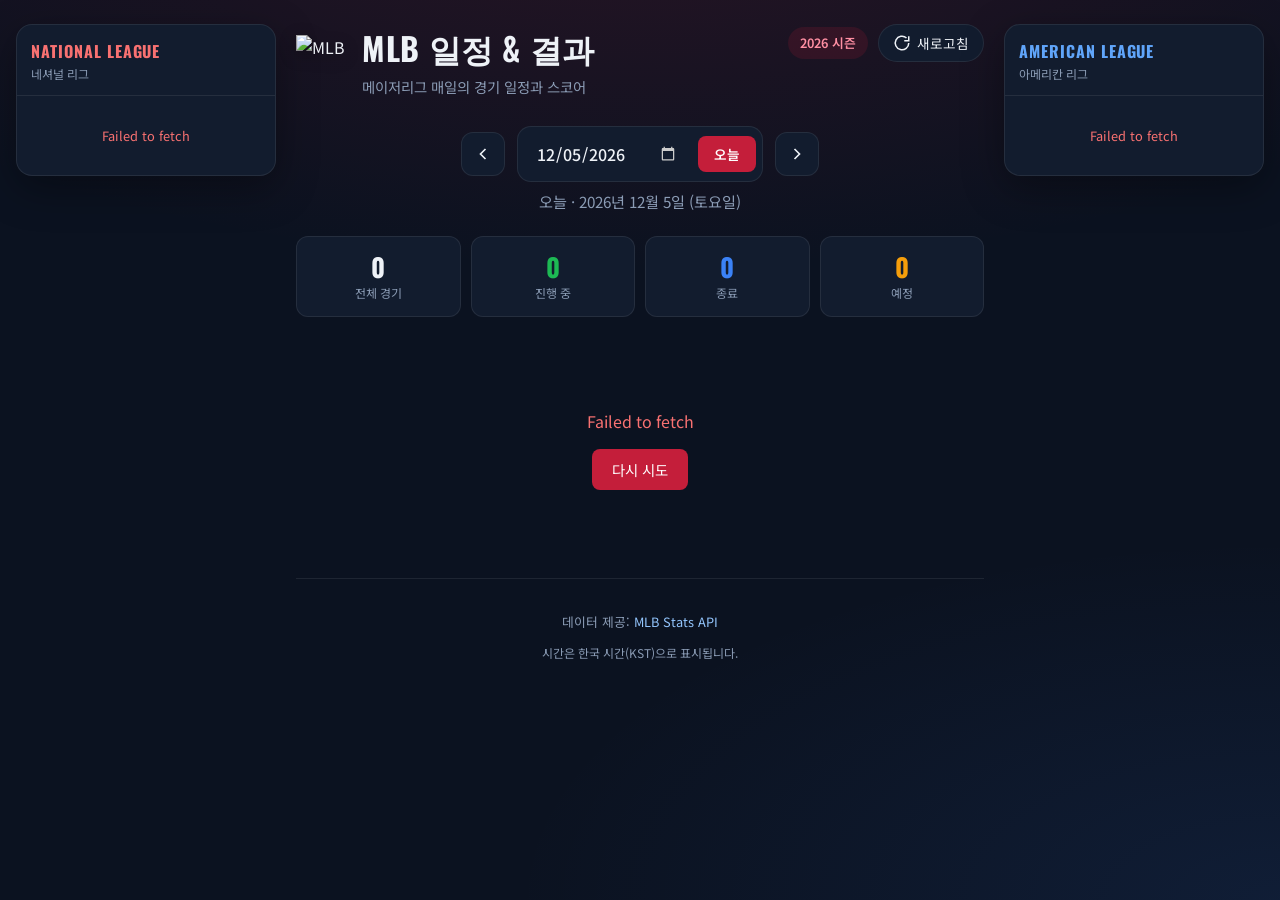
==== index.html @ 9237ba50 "Add web page files (index.html, styles.css, app.js) Co-authored-by: Cursor <cursoragent@cursor.com>" ====
<!DOCTYPE html>
<html lang="ko">
<head>
  <meta charset="UTF-8" />
  <meta name="viewport" content="width=device-width, initial-scale=1.0" />
  <title>MLB 일정 &amp; 결과</title>
  <link rel="preconnect" href="https://fonts.googleapis.com" />
  <link rel="preconnect" href="https://fonts.gstatic.com" crossorigin />
  <link href="https://fonts.googleapis.com/css2?family=Noto+Sans+KR:wght@400;500;600;700&family=Oswald:wght@500;600;700&display=swap" rel="stylesheet" />
  <link rel="stylesheet" href="styles.css" />
</head>
<body>
  <div class="layout">
    <aside class="standings-sidebar standings-left" aria-label="네셔널 리그 순위">
      <div class="standings-panel">
        <h2 class="standings-league-title nl">National League</h2>
        <p class="standings-league-sub">네셔널 리그</p>
        <div id="nlStandings" class="standings-content">
          <div class="standings-loading">순위 불러오는 중...</div>
        </div>
      </div>
    </aside>

    <div class="page main-content">
    <header class="header">
      <div class="header-inner">
        <div class="brand">
          <img
            class="brand-icon"
            src="https://www.mlbstatic.com/team-logos/league-on-dark/1.svg"
            alt="MLB"
            width="52"
            height="52"
          />
          <div>
            <h1>MLB 일정 &amp; 결과</h1>
            <p class="subtitle">메이저리그 매일의 경기 일정과 스코어</p>
          </div>
        </div>
        <div class="header-meta">
          <span class="season-badge" id="seasonBadge">2026 시즌</span>
          <button type="button" class="btn-refresh" id="refreshBtn" title="새로고침">
            <svg width="18" height="18" viewBox="0 0 24 24" fill="none" stroke="currentColor" stroke-width="2">
              <path d="M21 12a9 9 0 1 1-3-6.7"/><polyline points="21 3 21 9 15 9"/>
            </svg>
            새로고침
          </button>
        </div>
      </div>
    </header>

    <section class="date-bar">
      <button type="button" class="nav-btn" id="prevDayBtn" aria-label="이전 날짜">
        <svg width="20" height="20" viewBox="0 0 24 24" fill="none" stroke="currentColor" stroke-width="2">
          <polyline points="15 18 9 12 15 6"/>
        </svg>
      </button>

      <div class="date-picker-wrap">
        <input type="date" id="dateInput" class="date-input" />
        <button type="button" class="btn-today" id="todayBtn">오늘</button>
      </div>

      <button type="button" class="nav-btn" id="nextDayBtn" aria-label="다음 날짜">
        <svg width="20" height="20" viewBox="0 0 24 24" fill="none" stroke="currentColor" stroke-width="2">
          <polyline points="9 18 15 12 9 6"/>
        </svg>
      </button>
    </section>

    <p class="display-date" id="displayDate"></p>

    <section class="summary" id="summary" hidden>
      <div class="summary-card">
        <span class="summary-value" id="totalGames">0</span>
        <span class="summary-label">전체 경기</span>
      </div>
      <div class="summary-card live">
        <span class="summary-value" id="liveGames">0</span>
        <span class="summary-label">진행 중</span>
      </div>
      <div class="summary-card done">
        <span class="summary-value" id="finalGames">0</span>
        <span class="summary-label">종료</span>
      </div>
      <div class="summary-card upcoming">
        <span class="summary-value" id="scheduledGames">0</span>
        <span class="summary-label">예정</span>
      </div>
    </section>

    <div class="state state-loading" id="loadingState">
      <div class="spinner"></div>
      <p>경기 정보를 불러오는 중...</p>
    </div>

    <div class="state state-error" id="errorState" hidden>
      <p id="errorMessage">데이터를 불러오지 못했습니다.</p>
      <button type="button" class="btn-retry" id="retryBtn">다시 시도</button>
    </div>

    <div class="state state-empty" id="emptyState" hidden>
      <span class="empty-icon" aria-hidden="true">📅</span>
      <p>이 날짜에는 MLB 경기가 없습니다.</p>
    </div>

    <main class="games" id="gamesContainer"></main>

    <footer class="footer">
      <p>데이터 제공: <a href="https://statsapi.mlb.com/" target="_blank" rel="noopener noreferrer">MLB Stats API</a></p>
      <p class="footer-note">시간은 한국 시간(KST)으로 표시됩니다.</p>
    </footer>
    </div>

    <aside class="standings-sidebar standings-right" aria-label="아메리칸 리그 순위">
      <div class="standings-panel">
        <h2 class="standings-league-title al">American League</h2>
        <p class="standings-league-sub">아메리칸 리그</p>
        <div id="alStandings" class="standings-content">
          <div class="standings-loading">순위 불러오는 중...</div>
        </div>
      </div>
    </aside>
  </div>

  <div class="modal-overlay" id="gameModal" hidden>
    <div class="modal" role="dialog" aria-modal="true" aria-labelledby="modalTitle">
      <button type="button" class="modal-close" id="modalCloseBtn" aria-label="닫기">&times;</button>
      <div id="modalContent" class="modal-content"></div>
    </div>
  </div>

  <script src="app.js"></script>
</body>
</html>
---- styles.css ----
:root {
  --bg: #0b1220;
  --bg-card: #121c2e;
  --bg-card-hover: #172338;
  --border: rgba(255, 255, 255, 0.08);
  --text: #eef2f7;
  --text-muted: #8b9cb5;
  --accent: #c41e3a;
  --accent-soft: rgba(196, 30, 58, 0.15);
  --green: #1db954;
  --green-soft: rgba(29, 185, 84, 0.15);
  --blue: #3b82f6;
  --blue-soft: rgba(59, 130, 246, 0.15);
  --amber: #f59e0b;
  --amber-soft: rgba(245, 158, 11, 0.15);
  --radius: 16px;
  --shadow: 0 12px 40px rgba(0, 0, 0, 0.35);
}

*,
*::before,
*::after {
  box-sizing: border-box;
}

body {
  margin: 0;
  min-height: 100vh;
  font-family: "Noto Sans KR", sans-serif;
  background:
    radial-gradient(ellipse 80% 50% at 50% -20%, rgba(196, 30, 58, 0.18), transparent),
    radial-gradient(ellipse 60% 40% at 100% 100%, rgba(59, 130, 246, 0.1), transparent),
    var(--bg);
  color: var(--text);
  line-height: 1.5;
}

.layout {
  display: grid;
  grid-template-columns: minmax(220px, 260px) minmax(0, 1fr) minmax(220px, 260px);
  gap: 20px;
  max-width: 1480px;
  margin: 0 auto;
  padding: 24px 16px 48px;
  align-items: start;
}

.page {
  min-width: 0;
  padding: 0;
}

.main-content {
  width: 100%;
}

/* Standings sidebars */
.standings-sidebar {
  position: sticky;
  top: 20px;
}

.standings-panel {
  border-radius: var(--radius);
  background: var(--bg-card);
  border: 1px solid var(--border);
  box-shadow: var(--shadow);
  overflow: hidden;
}

.standings-league-title {
  margin: 0;
  padding: 14px 14px 0;
  font-family: "Oswald", sans-serif;
  font-size: 1rem;
  font-weight: 700;
  letter-spacing: 0.06em;
  text-transform: uppercase;
}

.standings-league-title.nl {
  color: #f87171;
}

.standings-league-title.al {
  color: #60a5fa;
}

.standings-league-sub {
  margin: 2px 0 0;
  padding: 0 14px 12px;
  font-size: 0.75rem;
  color: var(--text-muted);
  border-bottom: 1px solid var(--border);
}

.standings-content {
  padding: 10px;
}

.standings-loading,
.standings-error {
  padding: 20px 10px;
  text-align: center;
  font-size: 0.8rem;
  color: var(--text-muted);
}

.standings-error {
  color: #f87171;
}

.division-block {
  margin-bottom: 14px;
}

.division-block:last-child {
  margin-bottom: 0;
}

.division-title {
  margin: 0 0 6px;
  padding: 6px 8px;
  border-radius: 6px;
  background: rgba(0, 0, 0, 0.25);
  font-family: "Oswald", sans-serif;
  font-size: 0.78rem;
  font-weight: 600;
  letter-spacing: 0.05em;
  text-transform: uppercase;
  color: var(--text-muted);
}

.standings-table {
  width: 100%;
  border-collapse: collapse;
  font-size: 0.72rem;
}

.standings-table th {
  padding: 4px 2px;
  font-weight: 500;
  color: var(--text-muted);
  text-align: center;
  border-bottom: 1px solid var(--border);
}

.standings-table th.team-col {
  text-align: left;
  padding-left: 4px;
}

.standings-table td {
  padding: 5px 2px;
  text-align: center;
  border-bottom: 1px solid rgba(255, 255, 255, 0.04);
}

.standings-table tr:last-child td {
  border-bottom: none;
}

.standings-table tr.leader td {
  background: rgba(255, 255, 255, 0.03);
}

.standings-table .rank {
  font-family: "Oswald", sans-serif;
  font-weight: 600;
  color: var(--text-muted);
}

.standings-table tr.leader .rank {
  color: var(--amber);
}

.standings-team-row {
  cursor: pointer;
  transition: background 0.15s;
}

.standings-team-row:hover {
  background: rgba(255, 255, 255, 0.05);
}

.standings-team-row:focus-visible {
  outline: 2px solid var(--blue);
  outline-offset: -2px;
}

.team-logo-btn {
  display: inline-flex;
  align-items: center;
  justify-content: center;
  padding: 0;
  border: none;
  background: transparent;
  cursor: pointer;
  border-radius: 8px;
  transition: transform 0.15s, box-shadow 0.15s;
}

.team-logo-btn:hover {
  transform: scale(1.08);
}

.team-logo-btn:focus-visible {
  outline: 2px solid var(--blue);
  outline-offset: 2px;
}

.roster-stats-table {
  min-width: 520px;
}

.team-roster-header .modal-team-name {
  margin: 0;
  font-family: "Oswald", sans-serif;
  font-size: 1.4rem;
}

.two-way-badge {
  display: inline-block;
  margin-left: 4px;
  padding: 1px 6px;
  border-radius: 4px;
  background: var(--amber-soft);
  color: var(--amber);
  font-size: 0.62rem;
  font-weight: 700;
  vertical-align: middle;
  letter-spacing: 0.02em;
}

.standings-table .team-cell {
  display: flex;
  align-items: center;
  gap: 5px;
  text-align: left;
  min-width: 0;
}

.standings-table .team-logo-sm {
  width: 18px;
  height: 18px;
  object-fit: contain;
  flex-shrink: 0;
}

.standings-table .team-abbr {
  font-weight: 600;
  white-space: nowrap;
}

.standings-table .record {
  font-variant-numeric: tabular-nums;
}

.standings-table .pct {
  color: var(--text-muted);
  font-variant-numeric: tabular-nums;
}

.standings-table .gb {
  color: var(--text-muted);
  font-variant-numeric: tabular-nums;
}

.streak {
  display: inline-block;
  margin-left: 2px;
  font-size: 0.62rem;
  font-weight: 600;
}

.streak.win {
  color: var(--green);
}

.streak.loss {
  color: #f87171;
}

/* Individual leaders */
.leaders-section {
  margin-top: 16px;
  padding-top: 14px;
  border-top: 1px solid var(--border);
}

.leaders-section-title {
  margin: 0 0 10px;
  font-family: "Oswald", sans-serif;
  font-size: 0.82rem;
  font-weight: 600;
  letter-spacing: 0.05em;
  text-transform: uppercase;
  color: var(--text-muted);
}

.leader-group {
  margin-bottom: 14px;
}

.leader-group:last-child {
  margin-bottom: 0;
}

.leader-group-title {
  margin: 0 0 8px;
  padding: 5px 8px;
  border-radius: 6px;
  background: rgba(0, 0, 0, 0.25);
  font-family: "Oswald", sans-serif;
  font-size: 0.75rem;
  font-weight: 600;
  letter-spacing: 0.04em;
  text-transform: uppercase;
  color: var(--text);
}

.leader-category {
  margin-bottom: 10px;
}

.leader-category:last-child {
  margin-bottom: 0;
}

.leader-category-title {
  margin: 0 0 4px;
  padding-left: 4px;
  font-size: 0.68rem;
  font-weight: 600;
  color: var(--amber);
  letter-spacing: 0.02em;
}

.leader-list {
  list-style: none;
  margin: 0;
  padding: 0;
}

.leader-row {
  display: grid;
  grid-template-columns: 16px 28px 1fr auto;
  align-items: center;
  gap: 6px;
  padding: 4px 2px;
  border-bottom: 1px solid rgba(255, 255, 255, 0.04);
}

.leader-row:last-child {
  border-bottom: none;
}

.leader-rank {
  font-family: "Oswald", sans-serif;
  font-size: 0.72rem;
  font-weight: 600;
  color: var(--text-muted);
  text-align: center;
}

.leader-row:nth-child(1) .leader-rank {
  color: var(--amber);
}

.leader-photo {
  width: 28px;
  height: 28px;
  border-radius: 50%;
  object-fit: cover;
  background: rgba(255, 255, 255, 0.06);
  border: 1px solid var(--border);
}

.leader-info {
  min-width: 0;
  display: flex;
  flex-direction: column;
}

.leader-name {
  font-size: 0.68rem;
  font-weight: 600;
  white-space: nowrap;
  overflow: hidden;
  text-overflow: ellipsis;
}

.leader-team {
  font-size: 0.6rem;
  color: var(--text-muted);
  white-space: nowrap;
  overflow: hidden;
  text-overflow: ellipsis;
}

.leader-value {
  font-family: "Oswald", sans-serif;
  font-size: 0.78rem;
  font-weight: 700;
  color: var(--text);
  font-variant-numeric: tabular-nums;
}

/* Header */
.header {
  margin-bottom: 28px;
}

.header-inner {
  display: flex;
  align-items: flex-start;
  justify-content: space-between;
  gap: 16px;
  flex-wrap: wrap;
}

.brand {
  display: flex;
  align-items: center;
  gap: 14px;
}

.brand-icon {
  width: 52px;
  height: 52px;
  object-fit: contain;
  flex-shrink: 0;
  filter: drop-shadow(0 4px 8px rgba(0, 0, 0, 0.3));
}

.brand h1 {
  margin: 0;
  font-family: "Oswald", sans-serif;
  font-size: clamp(1.6rem, 4vw, 2rem);
  font-weight: 700;
  letter-spacing: 0.02em;
  text-transform: uppercase;
}

.subtitle {
  margin: 4px 0 0;
  color: var(--text-muted);
  font-size: 0.9rem;
}

.header-meta {
  display: flex;
  align-items: center;
  gap: 10px;
}

.season-badge {
  padding: 6px 12px;
  border-radius: 999px;
  background: var(--accent-soft);
  color: #ff8fa3;
  font-size: 0.8rem;
  font-weight: 600;
}

.btn-refresh {
  display: inline-flex;
  align-items: center;
  gap: 6px;
  padding: 8px 14px;
  border: 1px solid var(--border);
  border-radius: 999px;
  background: var(--bg-card);
  color: var(--text);
  font-family: inherit;
  font-size: 0.85rem;
  cursor: pointer;
  transition: background 0.2s, border-color 0.2s;
}

.btn-refresh:hover {
  background: var(--bg-card-hover);
  border-color: rgba(255, 255, 255, 0.15);
}

/* Date bar */
.date-bar {
  display: flex;
  align-items: center;
  justify-content: center;
  gap: 12px;
  margin-bottom: 8px;
}

.nav-btn {
  display: flex;
  align-items: center;
  justify-content: center;
  width: 44px;
  height: 44px;
  border: 1px solid var(--border);
  border-radius: 12px;
  background: var(--bg-card);
  color: var(--text);
  cursor: pointer;
  transition: background 0.2s, transform 0.15s;
}

.nav-btn:hover {
  background: var(--bg-card-hover);
  transform: scale(1.04);
}

.date-picker-wrap {
  display: flex;
  align-items: center;
  gap: 8px;
  padding: 6px;
  border: 1px solid var(--border);
  border-radius: 14px;
  background: var(--bg-card);
}

.date-input {
  padding: 8px 12px;
  border: none;
  border-radius: 8px;
  background: transparent;
  color: var(--text);
  font-family: inherit;
  font-size: 1rem;
  font-weight: 500;
  cursor: pointer;
}

.date-input::-webkit-calendar-picker-indicator {
  filter: invert(0.8);
  cursor: pointer;
}

.btn-today {
  padding: 8px 16px;
  border: none;
  border-radius: 8px;
  background: var(--accent);
  color: #fff;
  font-family: inherit;
  font-size: 0.85rem;
  font-weight: 600;
  cursor: pointer;
  transition: opacity 0.2s;
}

.btn-today:hover {
  opacity: 0.9;
}

.display-date {
  text-align: center;
  margin: 0 0 24px;
  color: var(--text-muted);
  font-size: 0.95rem;
}

/* Summary */
.summary {
  display: grid;
  grid-template-columns: repeat(4, 1fr);
  gap: 10px;
  margin-bottom: 28px;
}

.summary-card {
  display: flex;
  flex-direction: column;
  align-items: center;
  padding: 14px 8px;
  border-radius: 12px;
  background: var(--bg-card);
  border: 1px solid var(--border);
}

.summary-value {
  font-family: "Oswald", sans-serif;
  font-size: 1.6rem;
  font-weight: 700;
  line-height: 1.2;
}

.summary-label {
  margin-top: 2px;
  font-size: 0.75rem;
  color: var(--text-muted);
}

.summary-card.live .summary-value { color: var(--green); }
.summary-card.done .summary-value { color: var(--blue); }
.summary-card.upcoming .summary-value { color: var(--amber); }

/* States */
.state {
  text-align: center;
  padding: 48px 20px;
  color: var(--text-muted);
}

.spinner {
  width: 40px;
  height: 40px;
  margin: 0 auto 16px;
  border: 3px solid var(--border);
  border-top-color: var(--accent);
  border-radius: 50%;
  animation: spin 0.8s linear infinite;
}

@keyframes spin {
  to { transform: rotate(360deg); }
}

.state-error p {
  color: #f87171;
  margin-bottom: 16px;
}

.btn-retry {
  padding: 10px 20px;
  border: none;
  border-radius: 8px;
  background: var(--accent);
  color: #fff;
  font-family: inherit;
  font-size: 0.9rem;
  cursor: pointer;
}

.empty-icon {
  font-size: 2.5rem;
  display: block;
  margin-bottom: 12px;
}

/* Game sections */
.game-section {
  margin-bottom: 32px;
}

.section-title {
  display: flex;
  align-items: center;
  gap: 8px;
  margin: 0 0 14px;
  font-family: "Oswald", sans-serif;
  font-size: 1.1rem;
  font-weight: 600;
  letter-spacing: 0.04em;
  text-transform: uppercase;
}

.section-dot {
  width: 8px;
  height: 8px;
  border-radius: 50%;
}

.section-dot.live {
  background: var(--green);
  box-shadow: 0 0 8px var(--green);
  animation: pulse 1.5s ease-in-out infinite;
}

@keyframes pulse {
  0%, 100% { opacity: 1; }
  50% { opacity: 0.4; }
}

.section-dot.scheduled { background: var(--amber); }
.section-dot.final { background: var(--blue); }

.game-list {
  display: flex;
  flex-direction: column;
  gap: 12px;
}

/* Game card */
.game-card {
  border-radius: var(--radius);
  background: var(--bg-card);
  border: 1px solid var(--border);
  box-shadow: var(--shadow);
  overflow: hidden;
  transition: border-color 0.2s, transform 0.2s;
}

.game-card-clickable {
  cursor: pointer;
}

.game-card-clickable:focus-visible {
  outline: 2px solid var(--blue);
  outline-offset: 2px;
}

.game-card:hover {
  border-color: rgba(255, 255, 255, 0.14);
  transform: translateY(-1px);
}

.game-card.is-live {
  border-color: rgba(29, 185, 84, 0.35);
  background: linear-gradient(135deg, var(--bg-card) 0%, rgba(29, 185, 84, 0.06) 100%);
}

.game-card-header {
  display: flex;
  align-items: center;
  justify-content: space-between;
  padding: 10px 16px;
  background: rgba(0, 0, 0, 0.2);
  border-bottom: 1px solid var(--border);
  font-size: 0.78rem;
  color: var(--text-muted);
}

.game-status {
  display: inline-flex;
  align-items: center;
  gap: 6px;
  font-weight: 600;
}

.game-status.live {
  color: var(--green);
}

.game-status.final {
  color: var(--blue);
}

.game-status.scheduled {
  color: var(--amber);
}

.live-pulse {
  width: 6px;
  height: 6px;
  border-radius: 50%;
  background: var(--green);
  animation: pulse 1.5s ease-in-out infinite;
}

.game-body {
  padding: 18px 16px;
}

.matchup {
  display: grid;
  grid-template-columns: 1fr auto 1fr;
  align-items: center;
  gap: 12px;
}

.team {
  display: flex;
  align-items: center;
  gap: 10px;
}

.team.away {
  flex-direction: row;
}

.team.home {
  flex-direction: row-reverse;
  text-align: right;
}

.team-logo {
  width: 44px;
  height: 44px;
  object-fit: contain;
  flex-shrink: 0;
}

.team-info {
  min-width: 0;
}

.team-name {
  font-weight: 600;
  font-size: 0.95rem;
  white-space: nowrap;
  overflow: hidden;
  text-overflow: ellipsis;
}

.team-record {
  font-size: 0.75rem;
  color: var(--text-muted);
}

.team.winner .team-name {
  color: #fff;
}

.team.loser .team-name {
  color: var(--text-muted);
}

.score-block {
  text-align: center;
  min-width: 72px;
}

.scores {
  display: flex;
  align-items: center;
  justify-content: center;
  gap: 8px;
  font-family: "Oswald", sans-serif;
  font-size: 1.8rem;
  font-weight: 700;
  line-height: 1;
}

.score-divider {
  color: var(--text-muted);
  font-size: 1.2rem;
}

.score.winner {
  color: #fff;
}

.score.loser {
  color: var(--text-muted);
}

.score.pending {
  color: var(--text-muted);
  font-size: 1.2rem;
}

.inning-info {
  margin-top: 4px;
  font-size: 0.72rem;
  color: var(--text-muted);
}

.game-footer {
  display: flex;
  flex-wrap: wrap;
  gap: 8px 16px;
  padding: 12px 16px;
  border-top: 1px solid var(--border);
  font-size: 0.78rem;
  color: var(--text-muted);
}

.game-footer span {
  display: inline-flex;
  align-items: center;
  gap: 4px;
}

.pitcher-label {
  color: var(--text-muted);
}

/* Game detail modal */
.modal-overlay {
  position: fixed;
  inset: 0;
  z-index: 1000;
  display: flex;
  align-items: flex-start;
  justify-content: center;
  padding: 24px 16px;
  background: rgba(0, 0, 0, 0.72);
  backdrop-filter: blur(4px);
  overflow-y: auto;
}

.modal-overlay[hidden] {
  display: none;
}

.modal {
  position: relative;
  width: min(960px, 100%);
  margin: auto;
  border-radius: var(--radius);
  background: var(--bg-card);
  border: 1px solid var(--border);
  box-shadow: 0 24px 80px rgba(0, 0, 0, 0.55);
  animation: modalIn 0.25s ease;
}

@keyframes modalIn {
  from {
    opacity: 0;
    transform: translateY(12px);
  }
  to {
    opacity: 1;
    transform: translateY(0);
  }
}

.modal-close {
  position: absolute;
  top: 12px;
  right: 12px;
  z-index: 2;
  width: 36px;
  height: 36px;
  border: 1px solid var(--border);
  border-radius: 50%;
  background: rgba(0, 0, 0, 0.35);
  color: var(--text);
  font-size: 1.4rem;
  line-height: 1;
  cursor: pointer;
  transition: background 0.2s;
}

.modal-close:hover {
  background: rgba(255, 255, 255, 0.1);
}

.modal-content {
  padding: 24px;
  max-height: calc(100vh - 48px);
  overflow-y: auto;
}

.modal-header {
  margin-bottom: 20px;
  padding-right: 40px;
}

.modal-matchup {
  display: flex;
  align-items: center;
  justify-content: center;
  gap: 16px;
  flex-wrap: wrap;
  margin-bottom: 8px;
}

.modal-team {
  display: flex;
  align-items: center;
  gap: 10px;
}

.modal-team-logo {
  width: 48px;
  height: 48px;
  object-fit: contain;
}

.modal-team-name {
  font-weight: 700;
  font-size: 1.05rem;
}

.modal-score {
  font-family: "Oswald", sans-serif;
  font-size: 2rem;
  font-weight: 700;
}

.modal-meta {
  text-align: center;
  font-size: 0.82rem;
  color: var(--text-muted);
}

.modal-meta span + span::before {
  content: " · ";
}

.modal-section {
  margin-bottom: 24px;
}

.modal-section-title {
  margin: 0 0 10px;
  font-family: "Oswald", sans-serif;
  font-size: 0.95rem;
  font-weight: 600;
  letter-spacing: 0.05em;
  text-transform: uppercase;
  color: var(--text-muted);
}

.linescore-wrap {
  overflow-x: auto;
  border-radius: 10px;
  border: 1px solid var(--border);
}

.linescore-table {
  width: 100%;
  border-collapse: collapse;
  font-size: 0.82rem;
  min-width: 420px;
}

.linescore-table th,
.linescore-table td {
  padding: 8px 6px;
  text-align: center;
  border-bottom: 1px solid var(--border);
}

.linescore-table th {
  background: rgba(0, 0, 0, 0.25);
  color: var(--text-muted);
  font-weight: 500;
}

.linescore-table .team-label {
  text-align: left;
  padding-left: 12px;
  font-weight: 600;
  white-space: nowrap;
}

.linescore-table .total-col {
  font-family: "Oswald", sans-serif;
  font-weight: 700;
  background: rgba(255, 255, 255, 0.03);
}

.linescore-table tr:last-child td,
.linescore-table tr:last-child th {
  border-bottom: none;
}

.decisions {
  display: flex;
  flex-wrap: wrap;
  gap: 8px 16px;
  margin-top: 10px;
  font-size: 0.8rem;
  color: var(--text-muted);
}

.decisions strong {
  color: var(--text);
}

.lineup-grid {
  display: grid;
  grid-template-columns: 1fr 1fr;
  gap: 16px;
}

.team-panel {
  border-radius: 12px;
  border: 1px solid var(--border);
  overflow: hidden;
}

.team-panel-header {
  display: flex;
  align-items: center;
  gap: 8px;
  padding: 10px 12px;
  background: rgba(0, 0, 0, 0.25);
  border-bottom: 1px solid var(--border);
  font-weight: 700;
  font-size: 0.9rem;
}

.team-panel-header img {
  width: 24px;
  height: 24px;
  object-fit: contain;
}

.subsection-title {
  margin: 0;
  padding: 8px 12px;
  font-size: 0.72rem;
  font-weight: 600;
  letter-spacing: 0.04em;
  text-transform: uppercase;
  color: var(--text-muted);
  background: rgba(0, 0, 0, 0.15);
  border-bottom: 1px solid var(--border);
}

.player-table {
  width: 100%;
  border-collapse: collapse;
  font-size: 0.75rem;
}

.player-table th {
  padding: 6px 4px;
  text-align: center;
  color: var(--text-muted);
  font-weight: 500;
  border-bottom: 1px solid var(--border);
  background: rgba(0, 0, 0, 0.1);
}

.player-table th.name-col {
  text-align: left;
  padding-left: 8px;
}

.player-table td {
  padding: 6px 4px;
  text-align: center;
  border-bottom: 1px solid rgba(255, 255, 255, 0.04);
  vertical-align: middle;
}

.player-table tr:last-child td {
  border-bottom: none;
}

.player-table .name-col {
  text-align: left;
  padding-left: 8px;
}

.player-cell {
  display: flex;
  align-items: center;
  gap: 8px;
  min-width: 0;
}

.player-photo {
  width: 36px;
  height: 36px;
  border-radius: 50%;
  object-fit: cover;
  background: rgba(255, 255, 255, 0.06);
  flex-shrink: 0;
  border: 1px solid var(--border);
}

.player-name {
  font-weight: 600;
  font-size: 0.78rem;
  line-height: 1.2;
}

.player-pos {
  font-size: 0.68rem;
  color: var(--text-muted);
}

.player-summary {
  display: block;
  margin-top: 2px;
  font-size: 0.65rem;
  color: var(--text-muted);
  font-weight: 400;
}

.modal-loading,
.modal-empty {
  text-align: center;
  padding: 48px 20px;
  color: var(--text-muted);
}

.modal-empty-note {
  margin-top: 8px;
  font-size: 0.85rem;
}

/* Footer */
.footer {
  margin-top: 40px;
  padding-top: 20px;
  border-top: 1px solid var(--border);
  text-align: center;
  font-size: 0.8rem;
  color: var(--text-muted);
}

.footer a {
  color: #93c5fd;
  text-decoration: none;
}

.footer a:hover {
  text-decoration: underline;
}

.footer-note {
  margin-top: 4px;
  font-size: 0.75rem;
}

/* Responsive */
@media (max-width: 1100px) {
  .layout {
    grid-template-columns: 1fr 1fr;
    grid-template-areas:
      "nl al"
      "main main";
    max-width: 720px;
  }

  .standings-left {
    grid-area: nl;
  }

  .standings-right {
    grid-area: al;
  }

  .main-content {
    grid-area: main;
  }

  .standings-sidebar {
    position: static;
  }
}

@media (max-width: 640px) {
  .layout {
    grid-template-columns: 1fr;
    grid-template-areas:
      "nl"
      "al"
      "main";
  }
  .summary {
    grid-template-columns: repeat(2, 1fr);
  }

  .matchup {
    grid-template-columns: 1fr;
    gap: 16px;
  }

  .team.away,
  .team.home {
    flex-direction: row;
    text-align: left;
    justify-content: flex-start;
  }

  .score-block {
    order: -1;
    padding-bottom: 4px;
    border-bottom: 1px dashed var(--border);
    margin-bottom: 4px;
  }

  .team-name {
    white-space: normal;
  }

  .lineup-grid {
    grid-template-columns: 1fr;
  }

  .modal-content {
    padding: 16px;
  }
}
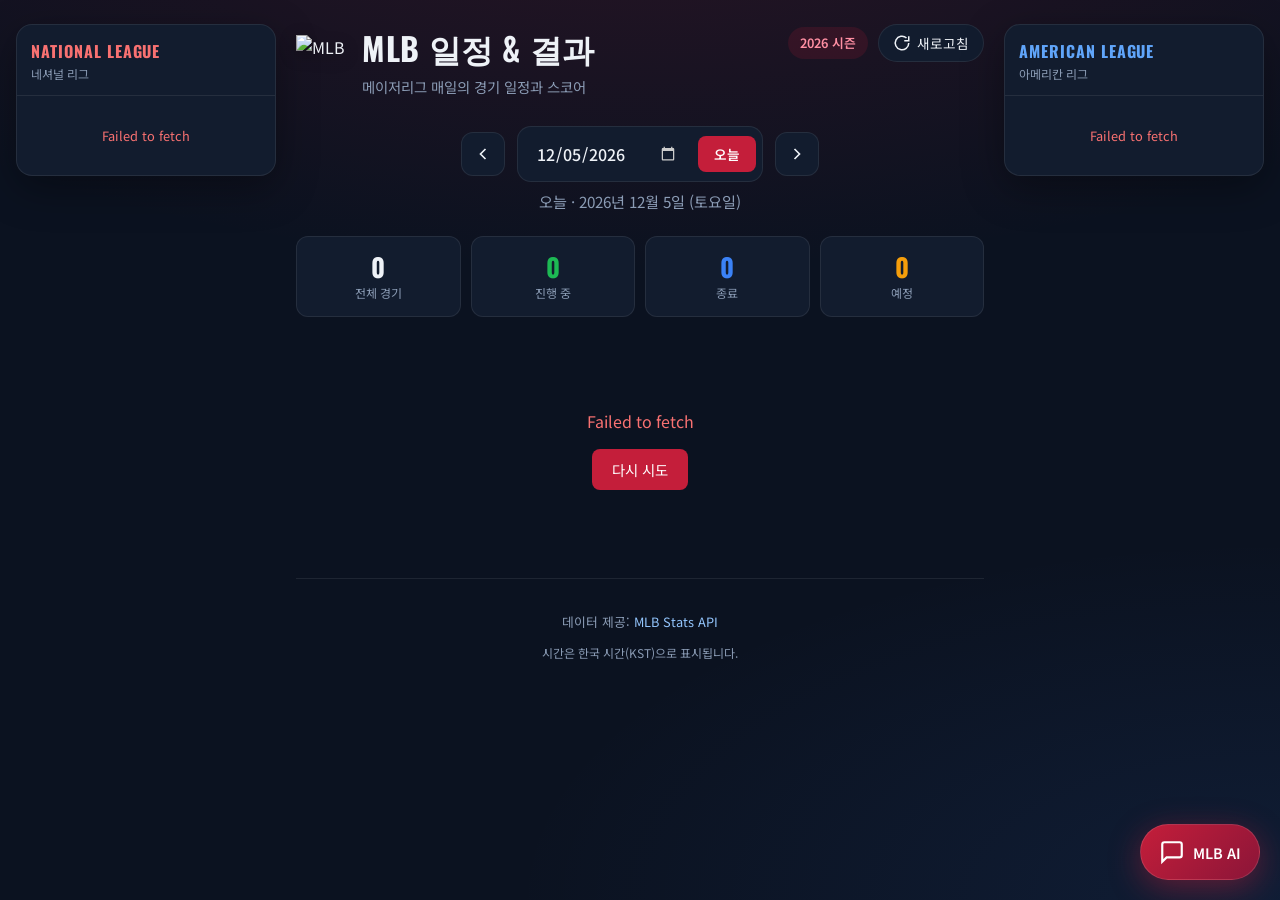
==== commit cabf4629: "Add OpenAI GPT chatbot for MLB Q&A Co-authored-by: Cursor <cursoragent@cursor.com>" ====
--- a/index.html
+++ b/index.html
@@ -130,6 +130,78 @@
     </div>
   </div>
 
+  <!-- MLB AI 챗봇 -->
+  <div class="chatbot" id="chatbot">
+    <div class="chatbot-panel" id="chatbotPanel" hidden>
+      <header class="chatbot-header">
+        <div class="chatbot-header-info">
+          <span class="chatbot-avatar" aria-hidden="true">⚾</span>
+          <div>
+            <h2 class="chatbot-title">MLB AI 어시스턴트</h2>
+            <p class="chatbot-subtitle">GPT 기반 야구 Q&amp;A</p>
+          </div>
+        </div>
+        <div class="chatbot-header-actions">
+          <button type="button" class="chatbot-icon-btn" id="chatbotSettingsBtn" title="API 설정" aria-label="API 설정">
+            <svg width="18" height="18" viewBox="0 0 24 24" fill="none" stroke="currentColor" stroke-width="2">
+              <circle cx="12" cy="12" r="3"/><path d="M12 1v2M12 21v2M4.22 4.22l1.42 1.42M18.36 18.36l1.42 1.42M1 12h2M21 12h2M4.22 19.78l1.42-1.42M18.36 5.64l1.42-1.42"/>
+            </svg>
+          </button>
+          <button type="button" class="chatbot-icon-btn" id="chatbotCloseBtn" title="닫기" aria-label="챗봇 닫기">
+            <svg width="18" height="18" viewBox="0 0 24 24" fill="none" stroke="currentColor" stroke-width="2">
+              <line x1="18" y1="6" x2="6" y2="18"/><line x1="6" y1="6" x2="18" y2="18"/>
+            </svg>
+          </button>
+        </div>
+      </header>
+
+      <div class="chatbot-settings" id="chatbotSettings" hidden>
+        <label class="chatbot-label" for="chatbotApiKey">OpenAI API Key</label>
+        <input
+          type="password"
+          id="chatbotApiKey"
+          class="chatbot-input"
+          placeholder="sk-..."
+          autocomplete="off"
+        />
+        <label class="chatbot-label" for="chatbotModel">모델</label>
+        <select id="chatbotModel" class="chatbot-select">
+          <option value="gpt-4o-mini">gpt-4o-mini (권장)</option>
+          <option value="gpt-4o">gpt-4o</option>
+          <option value="gpt-3.5-turbo">gpt-3.5-turbo</option>
+        </select>
+        <p class="chatbot-settings-note">API 키는 브라우저에만 저장됩니다. 공개 배포 시 서버 프록시 사용을 권장합니다.</p>
+        <button type="button" class="chatbot-save-btn" id="chatbotSaveKeyBtn">저장</button>
+      </div>
+
+      <div class="chatbot-messages" id="chatbotMessages" role="log" aria-live="polite" aria-relevant="additions"></div>
+
+      <form class="chatbot-form" id="chatbotForm">
+        <textarea
+          id="chatbotInput"
+          class="chatbot-textarea"
+          rows="1"
+          placeholder="MLB에 대해 물어보세요..."
+          maxlength="2000"
+          aria-label="메시지 입력"
+        ></textarea>
+        <button type="submit" class="chatbot-send-btn" id="chatbotSendBtn" aria-label="전송">
+          <svg width="20" height="20" viewBox="0 0 24 24" fill="none" stroke="currentColor" stroke-width="2">
+            <line x1="22" y1="2" x2="11" y2="13"/><polygon points="22 2 15 22 11 13 2 9 22 2"/>
+          </svg>
+        </button>
+      </form>
+    </div>
+
+    <button type="button" class="chatbot-toggle" id="chatbotToggle" aria-label="MLB AI 챗봇 열기" aria-expanded="false">
+      <svg class="chatbot-toggle-icon" width="26" height="26" viewBox="0 0 24 24" fill="none" stroke="currentColor" stroke-width="2">
+        <path d="M21 15a2 2 0 0 1-2 2H7l-4 4V5a2 2 0 0 1 2-2h14a2 2 0 0 1 2 2z"/>
+      </svg>
+      <span class="chatbot-toggle-label">MLB AI</span>
+    </button>
+  </div>
+
   <script src="app.js"></script>
+  <script src="chatbot.js"></script>
 </body>
 </html>
--- a/styles.css
+++ b/styles.css
@@ -1272,3 +1272,355 @@
     padding: 16px;
   }
 }
+
+/* Chatbot */
+.chatbot {
+  position: fixed;
+  right: 20px;
+  bottom: 20px;
+  z-index: 1100;
+  font-family: "Noto Sans KR", sans-serif;
+}
+
+.chatbot-toggle {
+  display: inline-flex;
+  align-items: center;
+  gap: 8px;
+  padding: 14px 18px;
+  border: 1px solid rgba(255, 255, 255, 0.12);
+  border-radius: 999px;
+  background: linear-gradient(135deg, var(--accent) 0%, #8b1538 100%);
+  color: #fff;
+  font-family: inherit;
+  font-size: 0.9rem;
+  font-weight: 600;
+  cursor: pointer;
+  box-shadow: 0 8px 32px rgba(196, 30, 58, 0.45);
+  transition: transform 0.2s, box-shadow 0.2s;
+}
+
+.chatbot-toggle:hover {
+  transform: translateY(-2px);
+  box-shadow: 0 12px 40px rgba(196, 30, 58, 0.55);
+}
+
+.chatbot-toggle[aria-expanded="true"] {
+  display: none;
+}
+
+.chatbot-panel {
+  display: flex;
+  flex-direction: column;
+  width: min(380px, calc(100vw - 32px));
+  height: min(520px, calc(100vh - 100px));
+  border-radius: var(--radius);
+  background: var(--bg-card);
+  border: 1px solid var(--border);
+  box-shadow: 0 20px 60px rgba(0, 0, 0, 0.5);
+  overflow: hidden;
+  animation: chatbotIn 0.25s ease;
+}
+
+.chatbot-panel[hidden] {
+  display: none;
+}
+
+@keyframes chatbotIn {
+  from {
+    opacity: 0;
+    transform: translateY(16px) scale(0.96);
+  }
+  to {
+    opacity: 1;
+    transform: translateY(0) scale(1);
+  }
+}
+
+.chatbot-header {
+  display: flex;
+  align-items: center;
+  justify-content: space-between;
+  gap: 12px;
+  padding: 14px 16px;
+  background: rgba(0, 0, 0, 0.3);
+  border-bottom: 1px solid var(--border);
+}
+
+.chatbot-header-info {
+  display: flex;
+  align-items: center;
+  gap: 10px;
+  min-width: 0;
+}
+
+.chatbot-avatar {
+  display: flex;
+  align-items: center;
+  justify-content: center;
+  width: 40px;
+  height: 40px;
+  border-radius: 12px;
+  background: var(--accent-soft);
+  font-size: 1.2rem;
+  flex-shrink: 0;
+}
+
+.chatbot-title {
+  margin: 0;
+  font-family: "Oswald", sans-serif;
+  font-size: 1rem;
+  font-weight: 600;
+  letter-spacing: 0.03em;
+}
+
+.chatbot-subtitle {
+  margin: 2px 0 0;
+  font-size: 0.72rem;
+  color: var(--text-muted);
+}
+
+.chatbot-header-actions {
+  display: flex;
+  gap: 4px;
+  flex-shrink: 0;
+}
+
+.chatbot-icon-btn {
+  display: flex;
+  align-items: center;
+  justify-content: center;
+  width: 34px;
+  height: 34px;
+  border: 1px solid var(--border);
+  border-radius: 8px;
+  background: transparent;
+  color: var(--text-muted);
+  cursor: pointer;
+  transition: background 0.15s, color 0.15s;
+}
+
+.chatbot-icon-btn:hover {
+  background: rgba(255, 255, 255, 0.08);
+  color: var(--text);
+}
+
+.chatbot-settings {
+  padding: 14px 16px;
+  border-bottom: 1px solid var(--border);
+  background: rgba(0, 0, 0, 0.2);
+}
+
+.chatbot-settings[hidden] {
+  display: none;
+}
+
+.chatbot-label {
+  display: block;
+  margin-bottom: 6px;
+  font-size: 0.75rem;
+  font-weight: 600;
+  color: var(--text-muted);
+}
+
+.chatbot-input,
+.chatbot-select {
+  width: 100%;
+  margin-bottom: 12px;
+  padding: 10px 12px;
+  border: 1px solid var(--border);
+  border-radius: 8px;
+  background: var(--bg);
+  color: var(--text);
+  font-family: inherit;
+  font-size: 0.85rem;
+}
+
+.chatbot-input:focus,
+.chatbot-select:focus {
+  outline: 2px solid var(--blue);
+  outline-offset: 0;
+}
+
+.chatbot-settings-note {
+  margin: 0 0 12px;
+  font-size: 0.7rem;
+  color: var(--text-muted);
+  line-height: 1.4;
+}
+
+.chatbot-save-btn {
+  width: 100%;
+  padding: 10px;
+  border: none;
+  border-radius: 8px;
+  background: var(--accent);
+  color: #fff;
+  font-family: inherit;
+  font-size: 0.85rem;
+  font-weight: 600;
+  cursor: pointer;
+  transition: opacity 0.2s;
+}
+
+.chatbot-save-btn:hover {
+  opacity: 0.9;
+}
+
+.chatbot-messages {
+  flex: 1;
+  overflow-y: auto;
+  padding: 16px;
+  display: flex;
+  flex-direction: column;
+  gap: 10px;
+}
+
+.chatbot-msg {
+  display: flex;
+  max-width: 88%;
+}
+
+.chatbot-msg.user {
+  align-self: flex-end;
+}
+
+.chatbot-msg.assistant {
+  align-self: flex-start;
+}
+
+.chatbot-bubble {
+  padding: 10px 14px;
+  border-radius: 14px;
+  font-size: 0.88rem;
+  line-height: 1.5;
+  word-break: break-word;
+}
+
+.chatbot-msg.user .chatbot-bubble {
+  background: var(--accent);
+  color: #fff;
+  border-bottom-right-radius: 4px;
+}
+
+.chatbot-msg.assistant .chatbot-bubble {
+  background: rgba(255, 255, 255, 0.06);
+  border: 1px solid var(--border);
+  border-bottom-left-radius: 4px;
+}
+
+.chatbot-msg.system .chatbot-bubble {
+  background: var(--blue-soft);
+  border: 1px solid rgba(59, 130, 246, 0.25);
+  color: #bfdbfe;
+  font-size: 0.82rem;
+}
+
+.chatbot-msg.error .chatbot-bubble {
+  background: rgba(248, 113, 113, 0.12);
+  border: 1px solid rgba(248, 113, 113, 0.3);
+  color: #fca5a5;
+}
+
+.chatbot-typing {
+  display: inline-flex;
+  gap: 4px;
+  padding: 4px 0;
+}
+
+.chatbot-typing span {
+  width: 6px;
+  height: 6px;
+  border-radius: 50%;
+  background: var(--text-muted);
+  animation: chatbotTyping 1.2s ease-in-out infinite;
+}
+
+.chatbot-typing span:nth-child(2) { animation-delay: 0.15s; }
+.chatbot-typing span:nth-child(3) { animation-delay: 0.3s; }
+
+@keyframes chatbotTyping {
+  0%, 60%, 100% { opacity: 0.3; transform: translateY(0); }
+  30% { opacity: 1; transform: translateY(-4px); }
+}
+
+.chatbot-form {
+  display: flex;
+  align-items: flex-end;
+  gap: 8px;
+  padding: 12px;
+  border-top: 1px solid var(--border);
+  background: rgba(0, 0, 0, 0.2);
+}
+
+.chatbot-textarea {
+  flex: 1;
+  min-height: 42px;
+  max-height: 120px;
+  padding: 10px 12px;
+  border: 1px solid var(--border);
+  border-radius: 12px;
+  background: var(--bg);
+  color: var(--text);
+  font-family: inherit;
+  font-size: 0.88rem;
+  resize: none;
+  line-height: 1.4;
+}
+
+.chatbot-textarea:focus {
+  outline: 2px solid var(--blue);
+  outline-offset: 0;
+}
+
+.chatbot-textarea:disabled {
+  opacity: 0.6;
+}
+
+.chatbot-send-btn {
+  display: flex;
+  align-items: center;
+  justify-content: center;
+  width: 42px;
+  height: 42px;
+  flex-shrink: 0;
+  border: none;
+  border-radius: 12px;
+  background: var(--accent);
+  color: #fff;
+  cursor: pointer;
+  transition: opacity 0.2s, transform 0.15s;
+}
+
+.chatbot-send-btn:hover:not(:disabled) {
+  opacity: 0.9;
+  transform: scale(1.04);
+}
+
+.chatbot-send-btn:disabled {
+  opacity: 0.5;
+  cursor: not-allowed;
+}
+
+@media (max-width: 480px) {
+  .chatbot {
+    right: 12px;
+    bottom: 12px;
+  }
+
+  .chatbot-toggle-label {
+    display: none;
+  }
+
+  .chatbot-toggle {
+    width: 56px;
+    height: 56px;
+    padding: 0;
+    justify-content: center;
+    border-radius: 50%;
+  }
+
+  .chatbot-panel {
+    width: calc(100vw - 24px);
+    height: calc(100vh - 80px);
+  }
+}
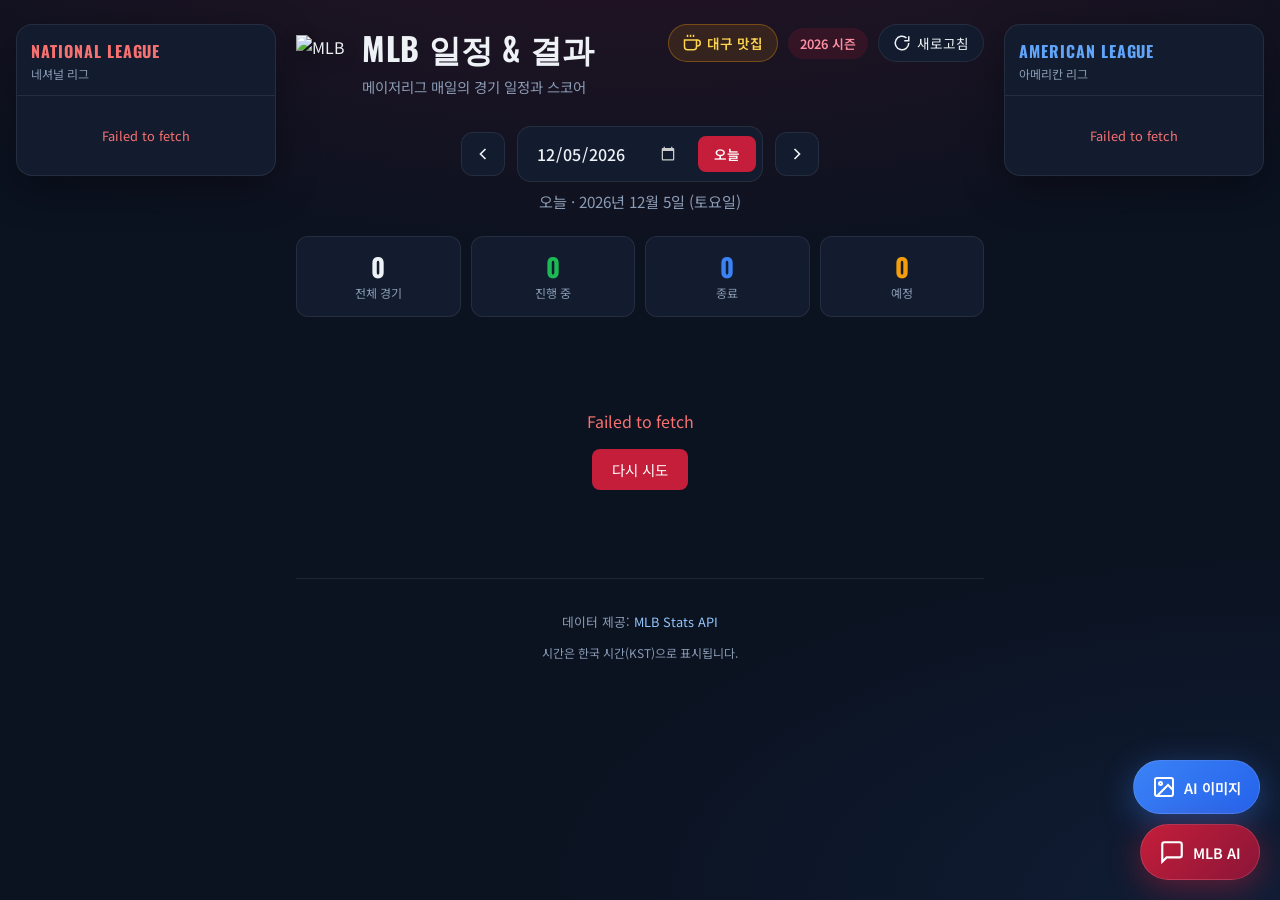
==== commit aabcf384: "Add Daegu food page, AI image bot, and local dev server Co-authored-by: Cursor <cursoragent@cursor.c" ====
--- a/index.html
+++ b/index.html
@@ -38,6 +38,12 @@
           </div>
         </div>
         <div class="header-meta">
+          <a href="daegu-food.html" class="btn-daegu-food" title="대구광역시 맛집">
+            <svg width="18" height="18" viewBox="0 0 24 24" fill="none" stroke="currentColor" stroke-width="2">
+              <path d="M18 8h1a4 4 0 0 1 0 8h-1"/><path d="M2 8h16v9a4 4 0 0 1-4 4H6a4 4 0 0 1-4-4V8z"/><line x1="6" y1="1" x2="6" y2="4"/><line x1="10" y1="1" x2="10" y2="4"/><line x1="14" y1="1" x2="14" y2="4"/>
+            </svg>
+            대구 맛집
+          </a>
           <span class="season-badge" id="seasonBadge">2026 시즌</span>
           <button type="button" class="btn-refresh" id="refreshBtn" title="새로고침">
             <svg width="18" height="18" viewBox="0 0 24 24" fill="none" stroke="currentColor" stroke-width="2">
@@ -130,8 +136,59 @@
     </div>
   </div>
 
-  <!-- MLB AI 챗봇 -->
-  <div class="chatbot" id="chatbot">
+  <!-- 플로팅 AI 버튼 -->
+  <div class="floating-actions">
+    <!-- AI 이미지 생성봇 -->
+    <div class="imagebot" id="imagebot">
+      <div class="imagebot-panel" id="imagebotPanel" hidden>
+        <header class="imagebot-header">
+          <div class="imagebot-header-info">
+            <span class="imagebot-avatar" aria-hidden="true">🎨</span>
+            <div>
+              <h2 class="imagebot-title">AI 이미지 생성</h2>
+              <p class="imagebot-subtitle">GPT Image · 프롬프트로 그림 만들기</p>
+            </div>
+          </div>
+          <button type="button" class="imagebot-icon-btn" id="imagebotCloseBtn" title="닫기" aria-label="이미지 생성봇 닫기">
+            <svg width="18" height="18" viewBox="0 0 24 24" fill="none" stroke="currentColor" stroke-width="2">
+              <line x1="18" y1="6" x2="6" y2="18"/><line x1="6" y1="6" x2="18" y2="18"/>
+            </svg>
+          </button>
+        </header>
+
+        <p class="imagebot-status" id="imagebotStatus">프롬프트를 입력하고 이미지를 생성하세요.</p>
+
+        <form class="imagebot-form" id="imagebotForm">
+          <label class="imagebot-label" for="imagebotPrompt">프롬프트</label>
+          <textarea
+            id="imagebotPrompt"
+            class="imagebot-textarea"
+            rows="4"
+            placeholder="예: 야구장에서 홈런을 치는 곰 캐릭터 일러스트, 밝은 만화 스타일"
+            maxlength="4000"
+            aria-label="이미지 생성 프롬프트"
+          ></textarea>
+          <button type="submit" class="imagebot-generate-btn" id="imagebotGenerateBtn">이미지 생성</button>
+        </form>
+
+        <section class="imagebot-gallery-section" aria-label="생성된 이미지 갤러리">
+          <h3 class="imagebot-gallery-title">생성된 이미지</h3>
+          <div class="imagebot-gallery" id="imagebotGallery">
+            <p class="imagebot-gallery-empty" id="imagebotGalleryEmpty">아직 생성된 이미지가 없습니다.</p>
+          </div>
+        </section>
+      </div>
+
+      <button type="button" class="imagebot-toggle" id="imagebotToggle" aria-label="AI 이미지 생성 열기" aria-expanded="false">
+        <svg width="24" height="24" viewBox="0 0 24 24" fill="none" stroke="currentColor" stroke-width="2">
+          <rect x="3" y="3" width="18" height="18" rx="2"/><circle cx="8.5" cy="8.5" r="1.5"/><polyline points="21 15 16 10 5 21"/>
+        </svg>
+        <span class="imagebot-toggle-label">AI 이미지</span>
+      </button>
+    </div>
+
+    <!-- MLB AI 챗봇 -->
+    <div class="chatbot" id="chatbot">
     <div class="chatbot-panel" id="chatbotPanel" hidden>
       <header class="chatbot-header">
         <div class="chatbot-header-info">
@@ -170,7 +227,7 @@
           <option value="gpt-4o">gpt-4o</option>
           <option value="gpt-3.5-turbo">gpt-3.5-turbo</option>
         </select>
-        <p class="chatbot-settings-note">API 키는 브라우저에만 저장됩니다. 공개 배포 시 서버 프록시 사용을 권장합니다.</p>
+        <p class="chatbot-settings-note">API 키는 챗봇·이미지 생성봇이 공유하며 브라우저에만 저장됩니다. 공개 배포 시 서버 프록시 사용을 권장합니다.</p>
         <button type="button" class="chatbot-save-btn" id="chatbotSaveKeyBtn">저장</button>
       </div>
 
@@ -199,9 +256,22 @@
       </svg>
       <span class="chatbot-toggle-label">MLB AI</span>
     </button>
-  </div>
-
+    </div>
+  </div>
+
+  <!-- 이미지 라이트박스 -->
+  <div class="imagebot-lightbox" id="imagebotLightbox" hidden>
+    <div class="imagebot-lightbox-inner">
+      <button type="button" class="imagebot-lightbox-close" id="imagebotLightboxClose" aria-label="닫기">&times;</button>
+      <img id="imagebotLightboxImg" class="imagebot-lightbox-img" alt="" />
+      <p class="imagebot-lightbox-caption" id="imagebotLightboxCaption"></p>
+      <button type="button" class="imagebot-lightbox-download" id="imagebotLightboxDownload">PNG 다운로드</button>
+    </div>
+  </div>
+
+  <script src="openai-shared.js?v=2"></script>
   <script src="app.js"></script>
-  <script src="chatbot.js"></script>
+  <script src="chatbot.js?v=2"></script>
+  <script src="imagebot.js?v=2"></script>
 </body>
 </html>
--- a/styles.css
+++ b/styles.css
@@ -463,6 +463,27 @@
   font-weight: 600;
 }
 
+.btn-daegu-food {
+  display: inline-flex;
+  align-items: center;
+  gap: 6px;
+  padding: 8px 14px;
+  border: 1px solid rgba(245, 158, 11, 0.35);
+  border-radius: 999px;
+  background: rgba(245, 158, 11, 0.12);
+  color: #fcd34d;
+  font-family: inherit;
+  font-size: 0.85rem;
+  font-weight: 600;
+  text-decoration: none;
+  transition: background 0.2s, border-color 0.2s;
+}
+
+.btn-daegu-food:hover {
+  background: rgba(245, 158, 11, 0.2);
+  border-color: rgba(245, 158, 11, 0.5);
+}
+
 .btn-refresh {
   display: inline-flex;
   align-items: center;
@@ -1273,13 +1294,22 @@
   }
 }
 
-/* Chatbot */
-.chatbot {
+/* Floating AI actions */
+.floating-actions {
   position: fixed;
   right: 20px;
   bottom: 20px;
   z-index: 1100;
+  display: flex;
+  flex-direction: column;
+  align-items: flex-end;
+  gap: 10px;
   font-family: "Noto Sans KR", sans-serif;
+}
+
+/* Chatbot */
+.chatbot {
+  position: relative;
 }
 
 .chatbot-toggle {
@@ -1309,6 +1339,9 @@
 }
 
 .chatbot-panel {
+  position: fixed;
+  right: 20px;
+  bottom: 88px;
   display: flex;
   flex-direction: column;
   width: min(380px, calc(100vw - 32px));
@@ -1602,16 +1635,18 @@
 }
 
 @media (max-width: 480px) {
-  .chatbot {
+  .floating-actions {
     right: 12px;
     bottom: 12px;
   }
 
-  .chatbot-toggle-label {
+  .chatbot-toggle-label,
+  .imagebot-toggle-label {
     display: none;
   }
 
-  .chatbot-toggle {
+  .chatbot-toggle,
+  .imagebot-toggle {
     width: 56px;
     height: 56px;
     padding: 0;
@@ -1619,8 +1654,383 @@
     border-radius: 50%;
   }
 
-  .chatbot-panel {
+  .chatbot-panel,
+  .imagebot-panel {
+    right: 12px;
+    bottom: 132px;
     width: calc(100vw - 24px);
-    height: calc(100vh - 80px);
+    height: calc(100vh - 150px);
   }
 }
+
+/* Image bot */
+.imagebot {
+  position: relative;
+}
+
+.imagebot-toggle {
+  display: inline-flex;
+  align-items: center;
+  gap: 8px;
+  padding: 14px 18px;
+  border: 1px solid rgba(255, 255, 255, 0.12);
+  border-radius: 999px;
+  background: linear-gradient(135deg, var(--blue) 0%, #2563eb 100%);
+  color: #fff;
+  font-family: inherit;
+  font-size: 0.9rem;
+  font-weight: 600;
+  cursor: pointer;
+  box-shadow: 0 8px 32px rgba(59, 130, 246, 0.4);
+  transition: transform 0.2s, box-shadow 0.2s;
+}
+
+.imagebot-toggle:hover {
+  transform: translateY(-2px);
+  box-shadow: 0 12px 40px rgba(59, 130, 246, 0.5);
+}
+
+.imagebot-toggle[aria-expanded="true"] {
+  display: none;
+}
+
+.imagebot-panel {
+  position: fixed;
+  right: 20px;
+  bottom: 88px;
+  display: flex;
+  flex-direction: column;
+  width: min(420px, calc(100vw - 32px));
+  height: min(640px, calc(100vh - 100px));
+  border-radius: var(--radius);
+  background: var(--bg-card);
+  border: 1px solid var(--border);
+  box-shadow: 0 20px 60px rgba(0, 0, 0, 0.5);
+  overflow: hidden;
+  animation: chatbotIn 0.25s ease;
+}
+
+.imagebot-panel[hidden] {
+  display: none;
+}
+
+.imagebot-header {
+  display: flex;
+  align-items: center;
+  justify-content: space-between;
+  gap: 12px;
+  padding: 14px 16px;
+  background: rgba(0, 0, 0, 0.3);
+  border-bottom: 1px solid var(--border);
+  flex-shrink: 0;
+}
+
+.imagebot-header-info {
+  display: flex;
+  align-items: center;
+  gap: 10px;
+  min-width: 0;
+}
+
+.imagebot-avatar {
+  display: flex;
+  align-items: center;
+  justify-content: center;
+  width: 40px;
+  height: 40px;
+  border-radius: 12px;
+  background: var(--blue-soft);
+  font-size: 1.2rem;
+  flex-shrink: 0;
+}
+
+.imagebot-title {
+  margin: 0;
+  font-family: "Oswald", sans-serif;
+  font-size: 1rem;
+  font-weight: 600;
+  letter-spacing: 0.03em;
+}
+
+.imagebot-subtitle {
+  margin: 2px 0 0;
+  font-size: 0.72rem;
+  color: var(--text-muted);
+}
+
+.imagebot-icon-btn {
+  display: flex;
+  align-items: center;
+  justify-content: center;
+  width: 34px;
+  height: 34px;
+  border: 1px solid var(--border);
+  border-radius: 8px;
+  background: transparent;
+  color: var(--text-muted);
+  cursor: pointer;
+  transition: background 0.15s, color 0.15s;
+}
+
+.imagebot-icon-btn:hover {
+  background: rgba(255, 255, 255, 0.08);
+  color: var(--text);
+}
+
+.imagebot-status {
+  margin: 0;
+  padding: 10px 16px;
+  font-size: 0.78rem;
+  color: var(--text-muted);
+  background: rgba(0, 0, 0, 0.15);
+  border-bottom: 1px solid var(--border);
+  flex-shrink: 0;
+}
+
+.imagebot-status.warn {
+  color: #fcd34d;
+}
+
+.imagebot-status.error {
+  color: #fca5a5;
+}
+
+.imagebot-status.success {
+  color: #86efac;
+}
+
+.imagebot-status.loading {
+  color: #93c5fd;
+}
+
+.imagebot-form {
+  padding: 14px 16px;
+  border-bottom: 1px solid var(--border);
+  flex-shrink: 0;
+}
+
+.imagebot-label {
+  display: block;
+  margin-bottom: 6px;
+  font-size: 0.75rem;
+  font-weight: 600;
+  color: var(--text-muted);
+}
+
+.imagebot-textarea {
+  width: 100%;
+  min-height: 96px;
+  margin-bottom: 10px;
+  padding: 10px 12px;
+  border: 1px solid var(--border);
+  border-radius: 10px;
+  background: var(--bg);
+  color: var(--text);
+  font-family: inherit;
+  font-size: 0.88rem;
+  line-height: 1.5;
+  resize: vertical;
+}
+
+.imagebot-textarea:focus {
+  outline: 2px solid var(--blue);
+  outline-offset: 0;
+}
+
+.imagebot-textarea:disabled {
+  opacity: 0.6;
+}
+
+.imagebot-generate-btn {
+  width: 100%;
+  padding: 11px;
+  border: none;
+  border-radius: 10px;
+  background: var(--blue);
+  color: #fff;
+  font-family: inherit;
+  font-size: 0.9rem;
+  font-weight: 600;
+  cursor: pointer;
+  transition: opacity 0.2s;
+}
+
+.imagebot-generate-btn:hover:not(:disabled) {
+  opacity: 0.92;
+}
+
+.imagebot-generate-btn:disabled {
+  opacity: 0.55;
+  cursor: not-allowed;
+}
+
+.imagebot-gallery-section {
+  flex: 1;
+  min-height: 0;
+  display: flex;
+  flex-direction: column;
+  padding: 14px 16px 16px;
+}
+
+.imagebot-gallery-title {
+  margin: 0 0 10px;
+  font-family: "Oswald", sans-serif;
+  font-size: 0.85rem;
+  font-weight: 600;
+  letter-spacing: 0.04em;
+  text-transform: uppercase;
+  color: var(--text-muted);
+}
+
+.imagebot-gallery {
+  flex: 1;
+  overflow-y: auto;
+  display: flex;
+  flex-direction: column;
+  gap: 12px;
+}
+
+.imagebot-gallery-empty {
+  margin: 0;
+  padding: 28px 12px;
+  text-align: center;
+  font-size: 0.82rem;
+  color: var(--text-muted);
+  border: 1px dashed var(--border);
+  border-radius: 12px;
+}
+
+.imagebot-card {
+  border: 1px solid var(--border);
+  border-radius: 12px;
+  overflow: hidden;
+  background: rgba(0, 0, 0, 0.2);
+}
+
+.imagebot-card-preview {
+  display: block;
+  width: 100%;
+  padding: 0;
+  border: none;
+  background: transparent;
+  cursor: zoom-in;
+}
+
+.imagebot-card-preview img {
+  display: block;
+  width: 100%;
+  height: auto;
+  max-height: 220px;
+  object-fit: cover;
+  background: rgba(255, 255, 255, 0.04);
+}
+
+.imagebot-card-body {
+  padding: 10px 12px;
+}
+
+.imagebot-card-prompt {
+  margin: 0 0 8px;
+  font-size: 0.8rem;
+  line-height: 1.45;
+  color: var(--text);
+  display: -webkit-box;
+  -webkit-line-clamp: 3;
+  -webkit-box-orient: vertical;
+  overflow: hidden;
+}
+
+.imagebot-card-meta {
+  display: flex;
+  align-items: center;
+  justify-content: space-between;
+  gap: 8px;
+  font-size: 0.72rem;
+  color: var(--text-muted);
+}
+
+.imagebot-download-btn {
+  padding: 4px 10px;
+  border: 1px solid var(--border);
+  border-radius: 999px;
+  background: transparent;
+  color: var(--text);
+  font-family: inherit;
+  font-size: 0.72rem;
+  cursor: pointer;
+  transition: background 0.15s;
+}
+
+.imagebot-download-btn:hover {
+  background: rgba(255, 255, 255, 0.08);
+}
+
+.imagebot-lightbox {
+  position: fixed;
+  inset: 0;
+  z-index: 1200;
+  display: flex;
+  align-items: center;
+  justify-content: center;
+  padding: 24px 16px;
+  background: rgba(0, 0, 0, 0.85);
+  backdrop-filter: blur(4px);
+}
+
+.imagebot-lightbox[hidden] {
+  display: none;
+}
+
+.imagebot-lightbox-inner {
+  position: relative;
+  width: min(900px, 100%);
+  max-height: calc(100vh - 48px);
+  display: flex;
+  flex-direction: column;
+  align-items: center;
+  gap: 12px;
+}
+
+.imagebot-lightbox-close {
+  position: absolute;
+  top: -8px;
+  right: 0;
+  width: 36px;
+  height: 36px;
+  border: 1px solid var(--border);
+  border-radius: 50%;
+  background: rgba(0, 0, 0, 0.5);
+  color: var(--text);
+  font-size: 1.4rem;
+  line-height: 1;
+  cursor: pointer;
+}
+
+.imagebot-lightbox-img {
+  max-width: 100%;
+  max-height: calc(100vh - 180px);
+  border-radius: 12px;
+  border: 1px solid var(--border);
+  box-shadow: var(--shadow);
+}
+
+.imagebot-lightbox-caption {
+  margin: 0;
+  max-width: 100%;
+  text-align: center;
+  font-size: 0.88rem;
+  color: var(--text-muted);
+  line-height: 1.5;
+}
+
+.imagebot-lightbox-download {
+  padding: 10px 18px;
+  border: none;
+  border-radius: 999px;
+  background: var(--blue);
+  color: #fff;
+  font-family: inherit;
+  font-size: 0.85rem;
+  font-weight: 600;
+  cursor: pointer;
+}
